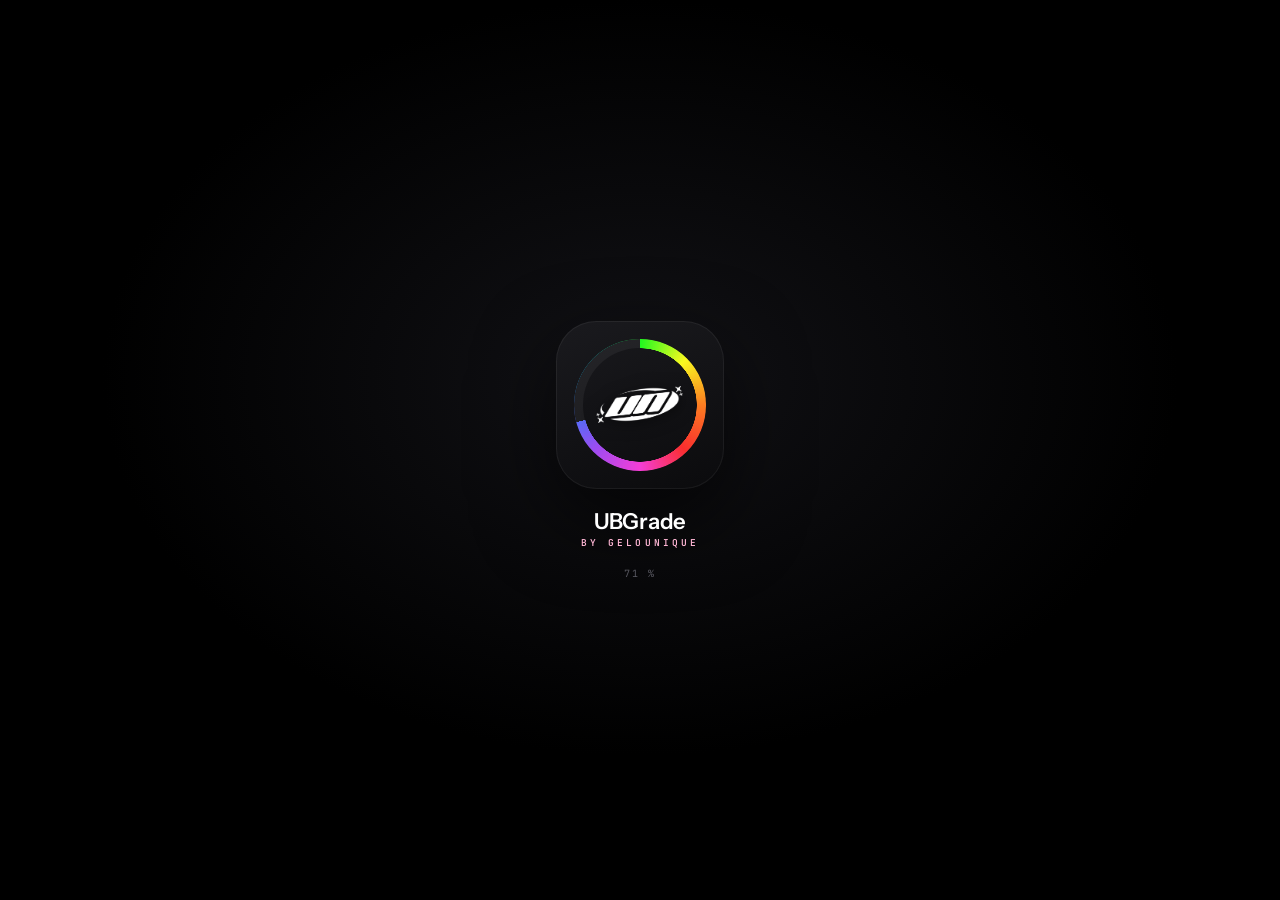
==== app/index.html @ 38ac46ee "Präsentationsseite: Beta, Vorher (LOG)/Nachher, Download Windows & Mac, Bug-Formular; Web-App unter " ====
<!DOCTYPE html>
<html lang="de">
<head>
<meta charset="utf-8">
<meta name="viewport" content="width=device-width,initial-scale=1">
<title>UBGrade Testversion – Color Grading im Browser</title>
<meta name="description" content="UBGrade by gelounique: All-in-one Color Grading. Teste Foto- und Video-Grading direkt im Browser, mit Tutorial für Einsteiger – Download für Windows & Mac mit Effekten für Premiere Pro, After Effects, Photoshop & DaVinci Resolve.">
<meta name="theme-color" content="#000000">
<meta property="og:title" content="UBGrade by gelounique">
<meta property="og:description" content="All-in-one Color Grading – jetzt im Browser testen. Für Premiere Pro, After Effects, Photoshop & DaVinci Resolve.">
<meta property="og:image" content="https://ubgrade.uniquebaby.de/assets/og.jpg">
<meta property="og:url" content="https://ubgrade.uniquebaby.de/app/">
<meta name="twitter:card" content="summary_large_image">
<link rel="apple-touch-icon" href="assets/apple-touch-icon.png">
<script>window.UBGRADE_DOWNLOAD = "https://ubgrade.uniquebaby.de/#download"; window.UBGRADE_VERSION = "4.1.0";</script>
<link rel="icon" href="assets/icon-64.png">
<link rel="stylesheet" href="css/fonts.css">
<link rel="stylesheet" href="css/ubgrade.css">
<style>#mobile{display:none}@media (max-width:760px),(pointer:coarse) and (max-width:1024px){#mobile{position:fixed;inset:0;z-index:400;background:#000;display:flex;flex-direction:column;align-items:center;justify-content:center;gap:14px;padding:32px;text-align:center;font-family:"Instrument Sans",system-ui,sans-serif;color:#ececef}#mobile img{width:112px;border-radius:24%}#mobile h2{margin:6px 0 0;font-size:28px}#mobile p{color:#9a9aa3;line-height:1.5;max-width:320px}#mobile a{background:#ffb6d5;color:#111;font-weight:600;padding:13px 20px;border-radius:99px;text-decoration:none}#mobile a.g{background:transparent;color:#ececef;border:1px solid #333}#mobile span{font:600 10px "JetBrains Mono",monospace;letter-spacing:.3em;color:#ffb6d5;margin-top:8px}}</style>
</head>
<body>
<div id="mobile"><img src="assets/icon-256.png" alt=""><h2>UBGrade</h2><p>Die Testversion ist für Desktop gemacht – öffne <b>ubgrade.uniquebaby.de</b> am Computer, um Bilder & Videos zu graden.</p><a class="g" href="/anleitung.html">Anfänger-Anleitung lesen</a><a href="https://ubgrade.uniquebaby.de/#download">Download für Windows &amp; Mac</a><span>BY GELOUNIQUE</span></div>
<div id="splash"><div class="w">
  <div class="ico"><div class="tile"></div><div class="track"></div><div class="ring glow"></div><div class="ring"></div><img class="un" src="assets/logo-un.png" alt="UBGrade"></div>
  <div class="nm"><b>UBGrade</b><span>BY GELOUNIQUE</span></div><div class="pc">0</div>
</div></div>

<div id="app">
  <header class="tb">
    <div class="logo nd" id="about"><img src="assets/logo-ub.png" alt="UB"><b>UBGrade</b></div>
    <div class="mode" id="mode"><i></i><span>FOTO</span></div>
    <div class="src" id="src">Keine Quelle</div>
    <button class="ib" id="bOpen" title="Öffnen (Strg+O)"><svg viewBox="0 0 24 24" fill="none" stroke="currentColor" stroke-width="1.7"><path d="M3 7a2 2 0 0 1 2-2h4l2 2h8a2 2 0 0 1 2 2v8a2 2 0 0 1-2 2H5a2 2 0 0 1-2-2z"/></svg></button>
    <button class="ib" id="bUndo" title="Rückgängig (Strg+Z)"><svg viewBox="0 0 24 24" fill="none" stroke="currentColor" stroke-width="1.7"><path d="M9 14 4 9l5-5"/><path d="M4 9h10a6 6 0 0 1 0 12h-3"/></svg></button>
    <button class="ib" id="bRedo" title="Wiederholen (Strg+Y)"><svg viewBox="0 0 24 24" fill="none" stroke="currentColor" stroke-width="1.7"><path d="m15 14 5-5-5-5"/><path d="M20 9H10a6 6 0 0 0 0 12h3"/></svg></button>
    <button class="ib help" id="bHelp" title="Tutorial für Einsteiger (F1)"><svg viewBox="0 0 24 24" fill="none" stroke="currentColor" stroke-width="1.8" stroke-linecap="round"><circle cx="12" cy="12" r="9"/><path d="M9.6 9.3a2.5 2.5 0 0 1 4.8.9c0 1.7-2.4 2.2-2.4 3.8"/><circle cx="12" cy="17.2" r=".6" fill="currentColor"/></svg></button>
  </header>

  <aside class="looks">
    <div class="H"><h2>UBGrades</h2><div class="search"><svg viewBox="0 0 24 24" fill="none" stroke="currentColor" stroke-width="2"><circle cx="11" cy="11" r="7"/><path d="m20 20-3.5-3.5"/></svg><input id="q" placeholder="UBGrade suchen"></div>
      <button class="ib" id="bImport" title=".ubgrade / .cube importieren"><svg viewBox="0 0 24 24" fill="none" stroke="currentColor" stroke-width="1.7"><path d="M14 4h5a1 1 0 0 1 1 1v14a1 1 0 0 1-1 1h-5"/><path d="M3 12h11m-4-4 4 4-4 4"/></svg></button></div>
    <div class="cats" id="cats"></div>
    <div class="lgrid" id="lgrid"></div>
  </aside>

  <main class="view" id="view">
    <div class="readout" id="readout"><span>R <b id="rR">–</b></span><span class="d"></span><span>G <b id="rG">–</b></span><span class="d"></span><span>B <b id="rB">–</b></span>
      <button class="notch" id="notch" title="Scopes"><svg viewBox="0 0 14 10"><path d="M1 1h12L7 9z" fill="currentColor"/></svg></button></div>
    <div class="stage" id="stage">
      <canvas id="cv"></canvas>
      <div class="split" id="split"><em class="l">VORHER</em><em class="r">NACHHER</em></div>
      <div class="scopes" id="scopes"><div class="sh" id="scopeTabs"><button data-m="wave" class="on">WAVEFORM</button><button data-m="parade">RGB PARADE</button><button data-m="vector">VECTORSCOPE</button><button data-m="hist">HISTOGRAMM</button></div><canvas id="scv" width="1040" height="300"></canvas></div>
      <div class="drop"><div class="c"><img src="assets/logo-un.png" alt=""><h3>Bild oder Video reinziehen</h3><p>Bild → Foto-Modus mit Export · Video → Video-Modus. Aus Premiere, After Effects, DaVinci & Photoshop öffnet sich UBGrade direkt mit dem aktuellen Frame.</p><button class="bt pri" id="bOpen2">Datei öffnen</button></div></div>
    </div>
    <div class="tl"><button class="ib" id="tPlay"><svg viewBox="0 0 24 24" fill="currentColor"><path d="M7 5v14l12-7z"/></svg></button><div class="scrub" id="scrub"><div class="tr"></div><div class="fl" id="sFill"></div><div class="kn" id="sKnob"></div></div><div class="tc" id="tc">00:00:00:00</div></div>
  </main>

  <aside class="tools">
    <div class="H" id="toolsH"><h2>Tools</h2></div>
    <div class="body" id="toolsBody"></div>
  </aside>

  <section class="chain">
    <button class="vtab on" id="tabLooks" title="UBGrades ein/aus">LOOKS</button>
    <div class="lane" id="lane"></div>
    <button class="vtab r on" id="tabTools" title="Tools ein/aus">TOOLS</button>
  </section>

  <footer class="st">
    <button class="ib" id="bReset" title="Alles zurücksetzen" style="margin:0 6px 0 10px"><svg viewBox="0 0 24 24" fill="none" stroke="currentColor" stroke-width="1.8"><path d="M3 12a9 9 0 1 0 3-6.7L3 8"/><path d="M3 3v5h5"/></svg></button>
    <div class="cell look">UBGrade: <b id="gname">Unbenannt</b><button class="ib" id="bSave" title="Als UBGrade speichern (Strg+S)"><svg viewBox="0 0 24 24" fill="none" stroke="currentColor" stroke-width="1.7"><path d="M5 3h11l3 3v13a2 2 0 0 1-2 2H7a2 2 0 0 1-2-2z"/><path d="M8 3v5h8V3M8 21v-7h8v7"/></svg></button></div>
    <div class="cell"><button class="ib" id="bBypass" title="Vorher/Nachher (\)"><svg viewBox="0 0 24 24" fill="none" stroke="currentColor" stroke-width="1.8"><circle cx="12" cy="12" r="8.5"/><path d="m6 6 12 12"/></svg></button><button class="ib" id="bSplit" title="Split (S)"><svg viewBox="0 0 24 24" fill="none" stroke="currentColor" stroke-width="1.7"><rect x="3" y="5" width="18" height="14" rx="2"/><path d="M12 5v14"/></svg></button><button class="ib" id="bFalse" title="False Color (F)"><svg viewBox="0 0 24 24" fill="none" stroke="currentColor" stroke-width="1.7"><path d="M4 18h4V8H4zM10 18h4V4h-4zM16 18h4v-6h-4z"/></svg></button></div>
    <div class="cell str" id="gStr" title="Ziehen zum Ändern · Doppelklick = 100 %">Stärke: <b id="gStrV">100.0 %</b></div>
    <div class="grow"></div>
    <span id="actions" style="display:contents"></span>
  </footer>
</div>
<div id="toast"></div>
<input type="file" id="fileIn" hidden accept="image/*,video/*,.ubgrade,.cube">
<script src="js/colorspace.js"></script>
<script src="js/engine.js"></script>
<script src="js/tools.js"></script>
<script src="js/lib.js"></script>
<script src="js/scopes.js"></script>
<script src="js/icons.js"></script>
<script src="js/app.js"></script>
<script src="js/tutorial.js"></script>
</body>
</html>
---- app/css/fonts.css ----
/* Instrument Sans & JetBrains Mono — SIL Open Font License 1.1, self-hosted (no Google request) */
/* latin-ext */
@font-face {
  font-family: 'Instrument Sans';
  font-style: normal;
  font-weight: 400;
  font-stretch: 100%;
  font-display: swap;
  src: url(../fonts/InstrumentSans-latin-ext-284bb9.woff2) format('woff2');
  unicode-range: U+0100-02BA, U+02BD-02C5, U+02C7-02CC, U+02CE-02D7, U+02DD-02FF, U+0304, U+0308, U+0329, U+1D00-1DBF, U+1E00-1E9F, U+1EF2-1EFF, U+2020, U+20A0-20AB, U+20AD-20C4, U+2113, U+2C60-2C7F, U+A720-A7FF;
}
/* latin */
@font-face {
  font-family: 'Instrument Sans';
  font-style: normal;
  font-weight: 400;
  font-stretch: 100%;
  font-display: swap;
  src: url(../fonts/InstrumentSans-latin-046090.woff2) format('woff2');
  unicode-range: U+0000-00FF, U+0131, U+0152-0153, U+02BB-02BC, U+02C6, U+02DA, U+02DC, U+0304, U+0308, U+0329, U+2000-206F, U+20AC, U+2122, U+2191, U+2193, U+2212, U+2215, U+FEFF, U+FFFD;
}
/* latin-ext */
@font-face {
  font-family: 'Instrument Sans';
  font-style: normal;
  font-weight: 500;
  font-stretch: 100%;
  font-display: swap;
  src: url(../fonts/InstrumentSans-latin-ext-284bb9.woff2) format('woff2');
  unicode-range: U+0100-02BA, U+02BD-02C5, U+02C7-02CC, U+02CE-02D7, U+02DD-02FF, U+0304, U+0308, U+0329, U+1D00-1DBF, U+1E00-1E9F, U+1EF2-1EFF, U+2020, U+20A0-20AB, U+20AD-20C4, U+2113, U+2C60-2C7F, U+A720-A7FF;
}
/* latin */
@font-face {
  font-family: 'Instrument Sans';
  font-style: normal;
  font-weight: 500;
  font-stretch: 100%;
  font-display: swap;
  src: url(../fonts/InstrumentSans-latin-046090.woff2) format('woff2');
  unicode-range: U+0000-00FF, U+0131, U+0152-0153, U+02BB-02BC, U+02C6, U+02DA, U+02DC, U+0304, U+0308, U+0329, U+2000-206F, U+20AC, U+2122, U+2191, U+2193, U+2212, U+2215, U+FEFF, U+FFFD;
}
/* latin-ext */
@font-face {
  font-family: 'Instrument Sans';
  font-style: normal;
  font-weight: 600;
  font-stretch: 100%;
  font-display: swap;
  src: url(../fonts/InstrumentSans-latin-ext-284bb9.woff2) format('woff2');
  unicode-range: U+0100-02BA, U+02BD-02C5, U+02C7-02CC, U+02CE-02D7, U+02DD-02FF, U+0304, U+0308, U+0329, U+1D00-1DBF, U+1E00-1E9F, U+1EF2-1EFF, U+2020, U+20A0-20AB, U+20AD-20C4, U+2113, U+2C60-2C7F, U+A720-A7FF;
}
/* latin */
@font-face {
  font-family: 'Instrument Sans';
  font-style: normal;
  font-weight: 600;
  font-stretch: 100%;
  font-display: swap;
  src: url(../fonts/InstrumentSans-latin-046090.woff2) format('woff2');
  unicode-range: U+0000-00FF, U+0131, U+0152-0153, U+02BB-02BC, U+02C6, U+02DA, U+02DC, U+0304, U+0308, U+0329, U+2000-206F, U+20AC, U+2122, U+2191, U+2193, U+2212, U+2215, U+FEFF, U+FFFD;
}
/* latin-ext */
@font-face {
  font-family: 'JetBrains Mono';
  font-style: normal;
  font-weight: 400;
  font-display: swap;
  src: url(../fonts/JetBrainsMono-latin-ext-ba1653.woff2) format('woff2');
  unicode-range: U+0100-02BA, U+02BD-02C5, U+02C7-02CC, U+02CE-02D7, U+02DD-02FF, U+0304, U+0308, U+0329, U+1D00-1DBF, U+1E00-1E9F, U+1EF2-1EFF, U+2020, U+20A0-20AB, U+20AD-20C4, U+2113, U+2C60-2C7F, U+A720-A7FF;
}
/* latin */
@font-face {
  font-family: 'JetBrains Mono';
  font-style: normal;
  font-weight: 400;
  font-display: swap;
  src: url(../fonts/JetBrainsMono-latin-480c06.woff2) format('woff2');
  unicode-range: U+0000-00FF, U+0131, U+0152-0153, U+02BB-02BC, U+02C6, U+02DA, U+02DC, U+0304, U+0308, U+0329, U+2000-206F, U+20AC, U+2122, U+2191, U+2193, U+2212, U+2215, U+FEFF, U+FFFD;
}
/* latin-ext */
@font-face {
  font-family: 'JetBrains Mono';
  font-style: normal;
  font-weight: 600;
  font-display: swap;
  src: url(../fonts/JetBrainsMono-latin-ext-ba1653.woff2) format('woff2');
  unicode-range: U+0100-02BA, U+02BD-02C5, U+02C7-02CC, U+02CE-02D7, U+02DD-02FF, U+0304, U+0308, U+0329, U+1D00-1DBF, U+1E00-1E9F, U+1EF2-1EFF, U+2020, U+20A0-20AB, U+20AD-20C4, U+2113, U+2C60-2C7F, U+A720-A7FF;
}
/* latin */
@font-face {
  font-family: 'JetBrains Mono';
  font-style: normal;
  font-weight: 600;
  font-display: swap;
  src: url(../fonts/JetBrainsMono-latin-480c06.woff2) format('woff2');
  unicode-range: U+0000-00FF, U+0131, U+0152-0153, U+02BB-02BC, U+02C6, U+02DA, U+02DC, U+0304, U+0308, U+0329, U+2000-206F, U+20AC, U+2122, U+2191, U+2193, U+2212, U+2215, U+FEFF, U+FFFD;
}
---- app/css/ubgrade.css ----
/* UBGrade 3 by gelounique — look-builder layout
   left: UBGrades · centre: viewer · right: tool tiles / controls · bottom: chain + status
   deep black · white type · baby pink accent */
:root{
  --bg:#050506; --p0:#0b0b0d; --p1:#111114; --p2:#18181c; --p3:#222228; --hair:#1c1c21; --hair2:#2a2a31;
  --tx:#ececef; --tx2:#a6a6ae; --tx3:#6c6c75; --pink:#ffb6d5; --pinkd:rgba(255,182,213,.14);
  --sans:"Instrument Sans","Segoe UI Variable Text","Segoe UI",-apple-system,Helvetica,Arial,sans-serif;
  --mono:"JetBrains Mono","Cascadia Mono",Consolas,ui-monospace,monospace;
  --tb:34px; --looks:420px; --tools:480px; --chain:136px; --st:34px;
}
*{box-sizing:border-box;margin:0;padding:0}
html,body{height:100%;overflow:hidden;background:var(--bg);color:var(--tx);font:12px/1.35 var(--sans);-webkit-font-smoothing:antialiased;user-select:none;cursor:default}
button{font:inherit;color:inherit;background:none;border:0;cursor:default}
input,select{font:inherit;color:inherit}
svg{display:block}
::-webkit-scrollbar{width:10px;height:10px}::-webkit-scrollbar-thumb{background:#2a2a30;border:3px solid transparent;background-clip:padding-box;border-radius:10px}::-webkit-scrollbar-track{background:transparent}

/* splash — the app icon builds itself: tile → UN logo → colour wheel charges around the logo */
@property --p{syntax:'<number>';inherits:true;initial-value:0}
#splash{position:fixed;inset:0;z-index:300;background:radial-gradient(60% 60% at 50% 42%,#121216 0%,#000 70%);display:grid;place-items:center;transition:opacity .45s,visibility .45s}
#splash.out{opacity:0;visibility:hidden}
#splash .w{display:flex;flex-direction:column;align-items:center;gap:22px}
#splash .ico{position:relative;width:168px;height:168px;animation:ubIn .7s cubic-bezier(.2,.9,.25,1.15) both}
#splash .tile{position:absolute;inset:0;border-radius:24%;background:linear-gradient(160deg,#1a1a1e,#0b0b0d);box-shadow:0 30px 80px rgba(0,0,0,.65),inset 0 0 0 1px rgba(255,255,255,.06)}
#splash .track,#splash .ring{position:absolute;inset:11%;border-radius:50%}
#splash .track{box-shadow:inset 0 0 0 9px rgba(255,255,255,.05)}
#splash .ring{background:conic-gradient(from 0deg,hsl(120 95% 55%),hsl(60 95% 55%),hsl(25 98% 56%),hsl(0 95% 58%),hsl(310 90% 60%),hsl(270 85% 62%),hsl(220 95% 60%),hsl(185 95% 52%),hsl(120 95% 55%));
  -webkit-mask:conic-gradient(#000 calc(var(--p) * 1%),transparent 0),radial-gradient(farthest-side,transparent calc(100% - 9.5px),#000 calc(100% - 9px));-webkit-mask-composite:source-in;mask-composite:intersect}
#splash .ring.glow{filter:blur(12px);opacity:.75}
#splash .un{position:absolute;left:24%;top:36%;width:52%;height:28%;object-fit:contain;animation:ubLogo .6s .25s ease-out both;filter:drop-shadow(0 2px 8px rgba(0,0,0,.6))}
#splash .nm{display:flex;flex-direction:column;align-items:center;gap:5px;animation:ubFade .6s .35s both}
#splash .nm b{font:600 22px/1 'Instrument Sans',system-ui,sans-serif;letter-spacing:-.01em;color:#fff}
#splash .nm span{font:600 9.5px/1 'JetBrains Mono',ui-monospace,monospace;letter-spacing:.32em;color:var(--pink)}
#splash .pc{font:500 10px/1 'JetBrains Mono',ui-monospace,monospace;letter-spacing:.2em;color:#5d5d66;min-height:10px}
#splash.done .ico{animation:ubPulse .5s ease-out}
#splash.done .ring.glow{opacity:1;filter:blur(16px)}
@keyframes ubIn{from{opacity:0;transform:scale(.72) translateY(14px)}to{opacity:1;transform:none}}
@keyframes ubLogo{from{opacity:0;transform:scale(.85)}to{opacity:1;transform:none}}
@keyframes ubFade{from{opacity:0;transform:translateY(6px)}to{opacity:1;transform:none}}
@keyframes ubPulse{0%{transform:scale(1)}40%{transform:scale(1.06)}100%{transform:scale(1)}}

/* frame */
#app{position:fixed;inset:0;display:grid;grid-template-rows:var(--tb) 1fr var(--chain) var(--st);grid-template-columns:var(--looks) 1fr var(--tools);grid-template-areas:"tb tb tb" "looks view tools" "chain chain chain" "st st st"}
#app.nolooks{--looks:0px}#app.nolooks .looks{display:none}
#app.notools{--tools:0px}#app.notools .tools{display:none}
.tb{grid-area:tb;display:flex;align-items:center;gap:10px;padding:0 140px 0 12px;background:var(--p0);border-bottom:1px solid var(--hair);-webkit-app-region:drag}
.tb button,.tb .nd{-webkit-app-region:no-drag}
body.mac .tb{padding:0 12px 0 84px}
.tb .logo{display:flex;align-items:center;gap:8px}
.tb .logo img{height:15px}.tb .logo b{font-size:12px;font-weight:600}
.tb .src{font:10.5px var(--mono);color:var(--tx3);flex:1;min-width:0;white-space:nowrap;overflow:hidden;text-overflow:ellipsis}
.tb .src b{color:var(--tx2);font-weight:500}
.mode{display:flex;align-items:center;gap:6px;height:20px;padding:0 8px;border-radius:4px;background:var(--p2);border:1px solid var(--hair2);font:600 9.5px var(--mono);letter-spacing:.16em}
.mode i{width:6px;height:6px;border-radius:50%;background:var(--pink);box-shadow:0 0 8px var(--pink)}
.ib{width:26px;height:26px;border-radius:5px;display:grid;place-items:center;color:var(--tx2)}
.ib:hover{background:var(--p2);color:var(--tx)}.ib:disabled{opacity:.3}
.ib svg{width:15px;height:15px}.ib.on{color:var(--pink)}

/* panel headers (big caps like a pro tool) */
.H{height:40px;flex:none;display:flex;align-items:center;gap:10px;padding:0 12px}
.H h2{font-size:17px;font-weight:600;letter-spacing:.06em;text-transform:uppercase}
.search{flex:1;height:26px;display:flex;align-items:center;gap:6px;padding:0 8px;border-radius:5px;background:var(--p1);border:1px solid var(--hair2)}
.search input{flex:1;min-width:0;background:none;border:0;outline:0;font-size:11.5px;user-select:text}
.search svg{width:13px;opacity:.5}

/* looks (left) */
.looks{grid-area:looks;display:grid;grid-template-columns:136px 1fr;grid-template-rows:40px 1fr;background:var(--p0);border-right:1px solid var(--hair);min-height:0}
.looks .H{grid-column:1/-1;border-bottom:1px solid var(--hair)}
.cats{background:var(--p1);border-right:1px solid var(--hair);padding:8px 0;overflow-y:auto}
.cat{display:flex;align-items:center;justify-content:space-between;height:26px;padding:0 10px;font:600 10.5px var(--mono);letter-spacing:.08em;color:var(--tx2);text-transform:uppercase}
.cat:hover{color:var(--tx)}.cat.on{color:var(--pink)}
.cat .n{color:var(--tx3);font-weight:400}
.cat .add{width:20px;height:20px;border-radius:4px;display:grid;place-items:center;color:var(--pink);font-size:16px;line-height:1}
.cat .add:hover{background:var(--pinkd)}
.lgrid{overflow-y:auto;padding:10px;display:grid;grid-template-columns:repeat(auto-fill,minmax(118px,1fr));grid-auto-rows:max-content;gap:10px;align-content:start}
.lk{display:flex;flex-direction:column;gap:5px;position:relative}
.lk .th{aspect-ratio:16/10;border-radius:4px;background:#000 center/cover;box-shadow:inset 0 0 0 1px rgba(255,255,255,.06)}
.lk:hover .th{box-shadow:inset 0 0 0 1px rgba(255,255,255,.25)}
.lk.on .th{box-shadow:inset 0 0 0 2px var(--pink)}
.lk .nm{font-size:11px;text-align:center;color:var(--tx2);white-space:nowrap;overflow:hidden;text-overflow:ellipsis}
.lk.on .nm{color:var(--tx)}
.lk .x{position:absolute;top:4px;right:4px;width:20px;height:20px;border-radius:4px;background:rgba(0,0,0,.7);display:none;place-items:center}
.lk:hover .x{display:grid}
.lk .x svg{width:12px;height:12px}
.empty{grid-column:1/-1;padding:24px 8px;text-align:center;color:var(--tx3);font-size:11.5px;line-height:1.6}
.empty b{color:var(--tx2);font-weight:500}

/* viewer */
.view{grid-area:view;position:relative;display:flex;flex-direction:column;min-width:0;min-height:0;background:var(--bg)}
.readout{height:30px;flex:none;display:flex;align-items:center;justify-content:center;gap:12px;font:11px var(--mono);color:var(--tx3);position:relative}
.readout b{color:var(--tx);font-weight:500}.readout .d{width:1px;height:12px;background:var(--hair2)}
.notch{position:absolute;left:50%;bottom:-8px;transform:translateX(-50%);width:28px;height:14px;display:grid;place-items:center;z-index:5;color:var(--tx3)}
.notch:hover{color:var(--pink)}
.notch svg{width:14px;height:10px}
.stage{position:relative;flex:1;min-height:0;display:grid;place-items:center;overflow:hidden}
#cv{display:block}
.split{position:absolute;width:1px;background:rgba(255,255,255,.9);display:none;cursor:ew-resize;z-index:3}
.split::after{content:"";position:absolute;left:-10px;right:-10px;top:0;bottom:0}
.split em{position:absolute;top:8px;font:600 9px var(--mono);letter-spacing:.16em;padding:3px 6px;border-radius:3px;background:rgba(0,0,0,.65);font-style:normal;white-space:nowrap}
.split .l{right:8px}.split .r{left:8px;color:var(--pink)}
.stage.splitting .split{display:block}
.scopes{position:absolute;left:50%;top:0;transform:translateX(-50%);width:min(520px,90%);z-index:6;background:rgba(10,10,12,.95);border:1px solid var(--hair2);border-top:0;border-radius:0 0 8px 8px;display:none}
.scopes.on{display:block}
.scopes .sh{display:flex;gap:2px;padding:4px}
.scopes .sh button{flex:1;height:20px;border-radius:3px;font:9.5px var(--mono);letter-spacing:.08em;color:var(--tx3)}
.scopes .sh button.on{background:var(--p3);color:var(--tx)}
.scopes canvas{display:block;width:100%;height:150px}
.drop{position:absolute;inset:0;display:grid;place-items:center;z-index:2;text-align:center}
.drop .c{display:flex;flex-direction:column;align-items:center;gap:10px}
.drop img{height:40px;opacity:.9}.drop h3{font-size:15px;font-weight:600}.drop p{color:var(--tx3);font-size:11.5px;max-width:330px;line-height:1.5}
.view.has .drop{display:none}
.view.dragover::after{content:"";position:absolute;inset:8px;border:1.5px dashed var(--pink);border-radius:8px;pointer-events:none;z-index:9}
.tl{display:none;flex:none;height:34px;align-items:center;gap:10px;padding:0 12px;border-top:1px solid var(--hair)}
.view.video .tl{display:flex}
.tl .tc{font:11px var(--mono);color:var(--tx2);min-width:84px;text-align:right}
.scrub{flex:1;height:22px;position:relative;display:flex;align-items:center}
.scrub .tr{position:absolute;left:0;right:0;height:3px;border-radius:3px;background:var(--p3)}
.scrub .fl{position:absolute;left:0;height:3px;border-radius:3px;background:var(--pink)}
.scrub .kn{position:absolute;width:11px;height:11px;margin-left:-5.5px;border-radius:50%;background:#fff}

/* tools (right) */
.tools{grid-area:tools;display:flex;flex-direction:column;background:var(--p0);border-left:1px solid var(--hair);min-height:0}
.tools .H{border-bottom:1px solid var(--hair)}
.tools .H .back{display:flex;align-items:center;gap:4px;font:600 10.5px var(--mono);letter-spacing:.1em;color:var(--tx3);height:24px;padding:0 6px;border-radius:4px}
.tools .H .back:hover{color:var(--tx);background:var(--p2)}
.tools .body{flex:1;overflow-y:auto}
.tcat{border-bottom:1px solid var(--hair)}
.tcat-h{height:28px;display:flex;align-items:center;gap:6px;padding:0 10px;background:var(--p1);font-size:12.5px;font-weight:600}
.tcat-h svg{width:10px;height:10px;color:var(--tx3);transition:transform .15s}
.tcat.closed .tcat-h svg{transform:rotate(-90deg)}
.tcat.closed .tiles{display:none}
.tiles{display:grid;grid-template-columns:repeat(auto-fill,minmax(100px,1fr));gap:6px;padding:8px}
.tile{display:flex;flex-direction:column;align-items:stretch;gap:4px;border-radius:4px;padding:3px;position:relative}
.tile:hover{background:var(--p2)}
.tile .art{aspect-ratio:1;border-radius:6px;background:linear-gradient(150deg,#1b1b20 0%,#0e0e11 100%);display:grid;place-items:center;box-shadow:inset 0 0 0 1px rgba(255,255,255,.06);color:#e8e8ec;transition:color .15s,box-shadow .15s,background .15s}
.tile .art svg{width:44%;height:44%;stroke-width:1.5}
.tile:hover .art{color:var(--pink);box-shadow:inset 0 0 0 1px rgba(255,182,213,.45);background:linear-gradient(150deg,#221a1e 0%,#0e0e11 100%)}
.tile .nm{font-size:11px;text-align:center;color:var(--tx2);white-space:nowrap;overflow:hidden;text-overflow:ellipsis}
.tile:hover .nm{color:var(--tx)}
.tile .plus{position:absolute;right:7px;top:7px;width:20px;height:20px;border-radius:50%;background:var(--pink);color:#111;display:none;place-items:center;font-weight:700;font-size:14px;line-height:1}
.tile:hover .plus{display:grid}
.tile.dragging{opacity:.4}

/* controls */
.ctrls{padding:4px 14px 18px}
.ctrls .desc{color:var(--tx3);font-size:11px;line-height:1.5;margin:6px 0 10px}
.row2{display:flex;gap:6px;margin-bottom:10px;flex-wrap:wrap}
.bt{height:26px;padding:0 10px;border-radius:5px;background:var(--p2);border:1px solid var(--hair2);font-size:11.5px;font-weight:500;display:inline-flex;align-items:center;justify-content:center;gap:6px;white-space:nowrap}
.bt:hover{background:var(--p3)}.bt.pri{background:var(--pink);border-color:var(--pink);color:#111;font-weight:600}.bt.pri:hover{background:#ffc9e0}
.bt.on{border-color:var(--pink);color:var(--pink)}
.grp{font:600 9.5px var(--mono);letter-spacing:.16em;color:var(--tx3);margin:14px 0 4px;text-transform:uppercase}
.ctl{padding:4px 0 3px}
.ctl .r1{display:flex;align-items:center;justify-content:space-between;height:18px}
.ctl label{font-size:11.5px;color:var(--tx2)}
.ctl.ch label{color:var(--tx)}
.ctl .v{font:10.5px var(--mono);color:var(--tx3);min-width:44px;text-align:right;outline:0;border-radius:3px;padding:0 2px;user-select:text;cursor:text}
.ctl.ch .v{color:var(--tx)}.ctl .v:focus{background:var(--p3)}
.rng{position:relative;height:16px;display:flex;align-items:center;touch-action:none}
.rng .tr{position:absolute;left:0;right:0;height:2px;border-radius:2px;background:var(--p3)}
.rng .fl{position:absolute;height:2px;background:var(--pink);border-radius:2px}
.rng .kn{position:absolute;width:11px;height:11px;margin-left:-5.5px;border-radius:50%;background:#e9e9ee;box-shadow:0 1px 4px rgba(0,0,0,.6)}
.rng.hue .tr{height:3px;background:linear-gradient(90deg,#f55,#fb5,#ee5,#5e6,#5ee,#59f,#a5f,#f5c,#f55)}
.rng.temp .tr{height:3px;background:linear-gradient(90deg,#6c94ff,#3a3a40 50%,#ffb150)}
.rng.tint .tr{height:3px;background:linear-gradient(90deg,#5fd879,#3a3a40 50%,#f063d4)}
.rng.hue .fl,.rng.temp .fl,.rng.tint .fl{display:none}
.sel{width:100%;height:28px;margin-top:4px;border-radius:5px;background:var(--p2);border:1px solid var(--hair2);padding:0 8px;outline:0;font-size:11.5px}
.tgl{display:flex;align-items:center;justify-content:space-between;height:28px}
.sw{width:30px;height:17px;border-radius:17px;background:var(--p3);position:relative}
.sw::after{content:"";position:absolute;top:2px;left:2px;width:13px;height:13px;border-radius:50%;background:#fff;transition:left .15s}
.sw.on{background:var(--pink)}.sw.on::after{left:15px}
.tabs{display:flex;gap:2px;padding:2px;border-radius:6px;background:var(--p1);border:1px solid var(--hair);margin:6px 0}
.tabs button{flex:1;height:22px;border-radius:4px;font-size:11px;color:var(--tx3)}
.tabs button.on{background:var(--p3);color:var(--tx)}
.wheels{display:grid;grid-template-columns:repeat(2,1fr);gap:12px 14px;margin-top:6px}
.wheel{display:flex;flex-direction:column;align-items:center;gap:5px}
.wheel span{font:600 9px var(--mono);letter-spacing:.14em;color:var(--tx3)}
.wh{position:relative;width:100%;max-width:150px;aspect-ratio:1;border-radius:50%;touch-action:none;background:radial-gradient(circle,#18181b 0 46%,transparent 64%),conic-gradient(from 90deg,#f55,#f5c,#a5f,#59f,#5ee,#5e6,#ee5,#fb5,#f55);box-shadow:inset 0 0 0 1px rgba(255,255,255,.08),inset 0 0 18px rgba(0,0,0,.7)}
.wh::after{content:"";position:absolute;left:50%;top:50%;width:3px;height:3px;margin:-1.5px;border-radius:50%;background:rgba(255,255,255,.35)}
.wh i{position:absolute;width:11px;height:11px;margin:-5.5px;border-radius:50%;border:2px solid #fff;box-shadow:0 0 6px rgba(0,0,0,.7);pointer-events:none}
.wheel .rng{width:100%}
.curve canvas{width:100%;aspect-ratio:1;display:block;border-radius:5px;background:#0a0a0c;border:1px solid var(--hair);touch-action:none}
.hint{font-size:10.5px;color:var(--tx3);margin-top:6px;line-height:1.4}
.refth{width:100%;aspect-ratio:16/9;border-radius:4px;background:#000 center/cover;border:1px solid var(--hair);margin:4px 0 8px;display:grid;place-items:center;color:var(--tx3);font-size:11px}

/* chain (bottom) */
.chain{grid-area:chain;position:relative;display:flex;align-items:center;background:var(--p0);border-top:1px solid var(--hair)}
.vtab{width:34px;align-self:stretch;flex:none;display:flex;align-items:center;justify-content:center;writing-mode:vertical-rl;text-orientation:upright;font:600 11px var(--mono);letter-spacing:.08em;color:var(--tx3);border-right:1px solid var(--hair)}
.vtab.r{border-right:0;border-left:1px solid var(--hair)}
.vtab:hover{color:var(--tx)}.vtab.on{color:var(--pink)}
.lane{flex:1;min-width:0;height:100%;display:flex;align-items:center;justify-content:center;gap:0;overflow-x:auto;padding:0 12px}
.lane-in{display:flex;align-items:center;margin:auto}
.chip{width:104px;height:110px;flex:none;border-radius:5px;background:var(--p1);border:1px solid var(--hair2);display:flex;flex-direction:column;align-items:center;justify-content:center;gap:4px;position:relative;padding:6px}
.chip:hover{background:var(--p2)}
.chip.sel{border-color:var(--pink);box-shadow:0 0 0 1px var(--pink)}
.chip.off{opacity:.42}
.chip .art{width:56px;height:56px;border-radius:6px;background:linear-gradient(150deg,#1b1b20 0%,#0e0e11 100%);display:grid;place-items:center;color:#e8e8ec;box-shadow:inset 0 0 0 1px rgba(255,255,255,.06)}
.chip.sel .art{color:var(--pink)}
.chip .art svg{width:26px;height:26px}
.chip .nm{font-size:11px;font-weight:500;max-width:94px;white-space:nowrap;overflow:hidden;text-overflow:ellipsis}
.chip .sm{font:9.5px var(--mono);color:var(--tx3);max-width:94px;white-space:nowrap;overflow:hidden;text-overflow:ellipsis}
.chip .pw,.chip .x{position:absolute;top:4px;width:18px;height:18px;border-radius:4px;display:none;place-items:center;background:rgba(0,0,0,.6)}
.chip .pw{left:4px}.chip .x{right:4px}
.chip:hover .pw,.chip:hover .x{display:grid}
.chip .pw svg,.chip .x svg{width:11px;height:11px}
.chip.io{background:var(--p2)}
.chip.add{border-style:dashed;color:var(--tx3);font-size:26px;font-weight:300}
.chip.add:hover{color:var(--pink);border-color:var(--pink)}
.chip.dropL{box-shadow:-3px 0 0 var(--pink)}.chip.dropR{box-shadow:3px 0 0 var(--pink)}
.lane.dragin .chip.add{border-color:var(--pink);color:var(--pink)}
.link{width:14px;height:2px;background:var(--hair2);flex:none;position:relative}
.link::after{content:"";position:absolute;left:4px;top:-2px;width:6px;height:6px;border-radius:1px;background:var(--hair2)}

/* status */
.st{grid-area:st;display:flex;align-items:center;gap:0;background:var(--p1);border-top:1px solid var(--hair)}
.st .cell{height:100%;display:flex;align-items:center;gap:8px;padding:0 14px;border-right:1px solid var(--hair);font-size:12px;color:var(--tx2)}
.st .cell b{color:var(--tx);font-weight:500}
.st .look{min-width:260px}
.st .look b{max-width:180px;white-space:nowrap;overflow:hidden;text-overflow:ellipsis}
.st .str{cursor:ew-resize;min-width:170px}
.st .str b{font-family:var(--mono)}
.st .grow{flex:1}
.st .ok{width:46px;height:100%;display:grid;place-items:center;color:var(--tx2);border-left:1px solid var(--hair)}
.st .ok:hover{color:var(--tx);background:var(--p2)}
.st .ok.y:hover{color:#111;background:var(--pink)}
.st .ok svg{width:18px;height:18px}
.st .exp{height:24px;margin:0 8px}

/* dialogs / menus / toast */
.dlg-bg{position:fixed;inset:0;z-index:100;background:rgba(0,0,0,.55);display:grid;place-items:center}
.dlg{width:400px;max-width:92vw;background:var(--p1);border:1px solid var(--hair2);border-radius:8px;box-shadow:0 30px 80px rgba(0,0,0,.6);overflow:hidden}
.dlg .dh{height:36px;display:flex;align-items:center;padding:0 14px;border-bottom:1px solid var(--hair);font-weight:600}
.dlg .db{padding:14px}.dlg .db p{color:var(--tx2);line-height:1.5;font-size:11.5px}
.dlg .fld{margin-top:10px}.dlg .fld label{display:block;font:600 9.5px var(--mono);letter-spacing:.14em;color:var(--tx3);margin-bottom:5px}
.dlg .fld input{width:100%;height:30px;border-radius:5px;background:var(--p0);border:1px solid var(--hair2);padding:0 10px;outline:0;font-size:12px;user-select:text}
.dlg .fld input:focus{border-color:var(--pink)}
.dlg .df{display:flex;justify-content:flex-end;gap:6px;padding:10px 14px;border-top:1px solid var(--hair);background:var(--p0)}
.radios{display:flex;gap:6px}.radios button{flex:1;height:30px;border-radius:5px;border:1px solid var(--hair2);background:var(--p0);font-size:11.5px;color:var(--tx2)}
.radios button.on{border-color:var(--pink);color:var(--tx);background:var(--pinkd)}
.pop{position:fixed;z-index:120;min-width:200px;max-height:70vh;overflow-y:auto;background:var(--p2);border:1px solid var(--hair2);border-radius:6px;padding:4px;box-shadow:0 14px 40px rgba(0,0,0,.55)}
.pop .g{font:600 9px var(--mono);letter-spacing:.16em;color:var(--tx3);padding:8px 10px 3px}
.pop button{display:flex;width:100%;height:26px;align-items:center;gap:8px;padding:0 10px;border-radius:4px;font-size:11.5px}
.pop button:hover{background:var(--p3)}.pop button svg{width:14px;height:14px;opacity:.8}
.about{text-align:center}.about .lg{display:flex;justify-content:center;align-items:center;gap:16px;padding:22px 0 6px}
.about .lg img{height:40px}.about h3{font-size:19px}.about .by{font:600 9.5px var(--mono);letter-spacing:.2em;color:var(--pink);margin-top:3px}
.about p{color:var(--tx2);font-size:11.5px;line-height:1.6;margin-top:10px}.about .links{display:flex;justify-content:center;gap:6px;margin:12px 0 4px}
.about a{text-decoration:none}.about .ver{font:9.5px var(--mono);color:var(--tx3);padding:8px 0 14px;letter-spacing:.1em}
#toast{position:fixed;left:50%;top:44px;transform:translateX(-50%);z-index:150;display:flex;flex-direction:column;gap:6px;align-items:center;pointer-events:none}
.tst{padding:7px 12px;border-radius:6px;background:var(--p3);border:1px solid var(--hair2);font-size:11.5px;box-shadow:0 10px 30px rgba(0,0,0,.5)}
.tst b{color:var(--pink)}.tst.err b{color:#ff8a8a}
.busy{position:fixed;inset:0;z-index:160;background:rgba(0,0,0,.45);display:grid;place-items:center;font:600 10px var(--mono);letter-spacing:.2em;color:var(--tx2)}

@media (max-width:1250px){:root{--looks:300px;--tools:380px}.looks{grid-template-columns:110px 1fr}}
@media (max-width:980px){#app:not(.nolooks) .looks{display:none}:root{--looks:0px}}

/* editions: hosted sessions never show a file prompt button */
body.hosted .drop .bt{display:none}

/* web test version */
body.web .beta{font:600 9px/1 'JetBrains Mono',ui-monospace,monospace;letter-spacing:.22em;color:var(--pink);border:1px solid rgba(255,182,213,.35);border-radius:99px;padding:5px 9px;margin-right:6px;white-space:nowrap}
body.web .dlb{display:inline-flex;align-items:center;gap:7px;height:28px;padding:0 13px 0 10px;margin:0 6px 0 8px;border-radius:99px;background:var(--pink);color:#111;text-decoration:none;font:600 12px/1 'Instrument Sans',system-ui,sans-serif;white-space:nowrap;box-shadow:0 0 0 0 rgba(255,182,213,.5);animation:dlPulse 3s 2.5s ease-out 3;transition:filter .15s,transform .15s}
body.web .dlb svg{width:15px;height:15px}body.web .dlb em{font-style:normal;opacity:.65;font-weight:500}
body.web .dlb:hover{filter:brightness(1.08);transform:translateY(-1px)}
body.web .dll{display:inline-block;margin-top:10px;color:var(--pink);text-decoration:none;font-weight:600}body.web .dll:hover{text-decoration:underline}
@keyframes dlPulse{0%{box-shadow:0 0 0 0 rgba(255,182,213,.55)}100%{box-shadow:0 0 0 14px rgba(255,182,213,0)}}
@media (max-width:900px){body.web .dlb em{display:none}}
.about .legal{margin-top:14px;font-size:11px;color:var(--tx3,#6b6b74)}.about .legal a{color:var(--tx2,#a3a3ab)}
body.web .tb{padding-right:12px}

/* ---------- (?) Tutorial ---------- */
.ib.help{position:relative}
.ib.help.new::after{content:'';position:absolute;top:4px;right:4px;width:7px;height:7px;border-radius:50%;background:var(--pink);box-shadow:0 0 0 0 rgba(255,182,213,.6);animation:helpPing 1.8s ease-out infinite}
@keyframes helpPing{to{box-shadow:0 0 0 9px rgba(255,182,213,0)}}
#tut{position:fixed;inset:0;z-index:900;display:none;pointer-events:none}
#tut.on{display:block}
#tut.dim{background:rgba(0,0,0,.6);pointer-events:auto}
@keyframes tutGlow{50%{box-shadow:0 0 0 2px var(--pink),0 0 34px 6px rgba(255,182,213,.5)}}
#tut .spot{position:fixed;border-radius:12px;box-shadow:0 0 0 2px var(--pink),0 0 22px 2px rgba(255,182,213,.35);animation:tutGlow 2s ease-in-out infinite;transition:all .32s cubic-bezier(.2,.8,.2,1);pointer-events:none}
#tut .card{position:fixed;width:min(380px,calc(100vw - 32px));background:#0d0d0f;border:1px solid rgba(255,182,213,.28);border-radius:16px;padding:16px 18px 14px;box-shadow:0 24px 60px rgba(0,0,0,.6),0 0 0 1px rgba(255,255,255,.03);pointer-events:auto;transition:left .32s cubic-bezier(.2,.8,.2,1),top .32s cubic-bezier(.2,.8,.2,1);color:var(--tx);font:13px/1.55 'Instrument Sans',system-ui,sans-serif}
#tut .hd{display:flex;align-items:center;gap:10px;margin-bottom:6px}
#tut .eb{font:600 9px/1 'JetBrains Mono',ui-monospace,monospace;letter-spacing:.24em;color:var(--pink)}
#tut .ct{font:500 10px/1 'JetBrains Mono',ui-monospace,monospace;color:var(--tx3);margin-left:auto}
#tut .x{background:none;border:0;color:var(--tx3);font-size:13px;cursor:pointer;padding:4px;margin:-4px -6px -4px 2px}#tut .x:hover{color:var(--tx)}
#tut h3{font-size:19px;font-weight:650;letter-spacing:-.01em;margin:2px 0 8px}
#tut .bd{color:var(--tx2,#c9c9cf)}#tut .bd b{color:var(--tx)}
#tut .bd ol,#tut .bd ul{margin:8px 0 0;padding-left:18px}#tut .bd li{margin:3px 0}#tut .bd li::marker{color:var(--pink)}
#tut .ac{display:flex;flex-wrap:wrap;gap:6px;margin-top:12px}#tut .ac:empty{display:none}
#tut .ac .bt{border-color:rgba(255,182,213,.4);color:var(--pink)}
#tut .ft{display:flex;align-items:center;gap:10px;margin-top:14px}
#tut .dots{display:flex;gap:5px}#tut .dots i{width:6px;height:6px;border-radius:50%;background:#333}#tut .dots i.done{background:rgba(255,182,213,.45)}#tut .dots i.on{background:var(--pink);width:16px;border-radius:3px}
#tut .nv{margin-left:auto;display:flex;gap:6px}

/* ---------- Web: limitierte Video-Testversion ---------- */
.wm{display:none}
body.vtest .wm{display:flex;position:absolute;right:26px;bottom:24px;z-index:3;align-items:center;gap:8px;padding:6px 10px 6px 8px;border-radius:99px;background:rgba(0,0,0,.45);backdrop-filter:blur(6px);pointer-events:none;font:600 9.5px/1 'JetBrains Mono',ui-monospace,monospace;letter-spacing:.2em;color:rgba(255,255,255,.85)}
body.vtest .wm img{height:14px}
body.vtest #actions a.bt{display:inline-flex;align-items:center;text-decoration:none}
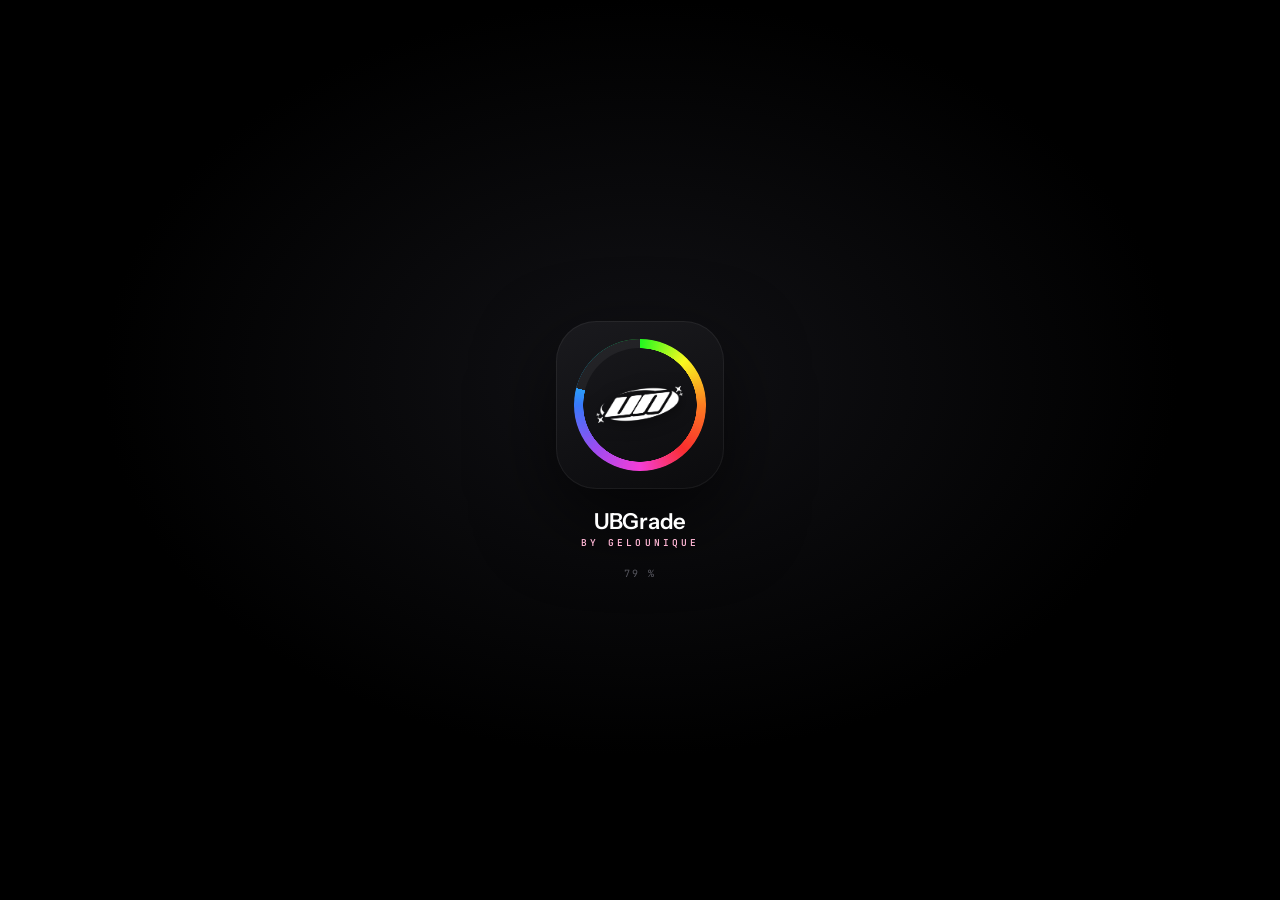
==== commit 50ee54f5: "Add files via upload" ====
--- a/app/index.html
+++ b/app/index.html
@@ -1,6 +1,6 @@
 <!DOCTYPE html>
 <html lang="de">
-<head>
+<head><script>(function(){try{var d=document.documentElement,m=document.cookie.match(/(?:^|; )ub_lang=(en|de)/),q=/[?&]lang=(en|de)/.exec(location.search),l=q?q[1]:(m?m[1]:localStorage.getItem('ub_lang'));if(l==='en'){d.style.visibility='hidden';setTimeout(function(){d.style.visibility=''},2500)}}catch(e){}})()</script>
 <meta charset="utf-8">
 <meta name="viewport" content="width=device-width,initial-scale=1">
 <title>UBGrade Testversion – Color Grading im Browser</title>
@@ -85,5 +85,5 @@
 <script src="js/icons.js"></script>
 <script src="js/app.js"></script>
 <script src="js/tutorial.js"></script>
-</body>
+<script src="/ub-i18n-en.js?v=2611250" defer></script><script src="/ub-i18n.js?v=2611250" defer></script></body>
 </html>
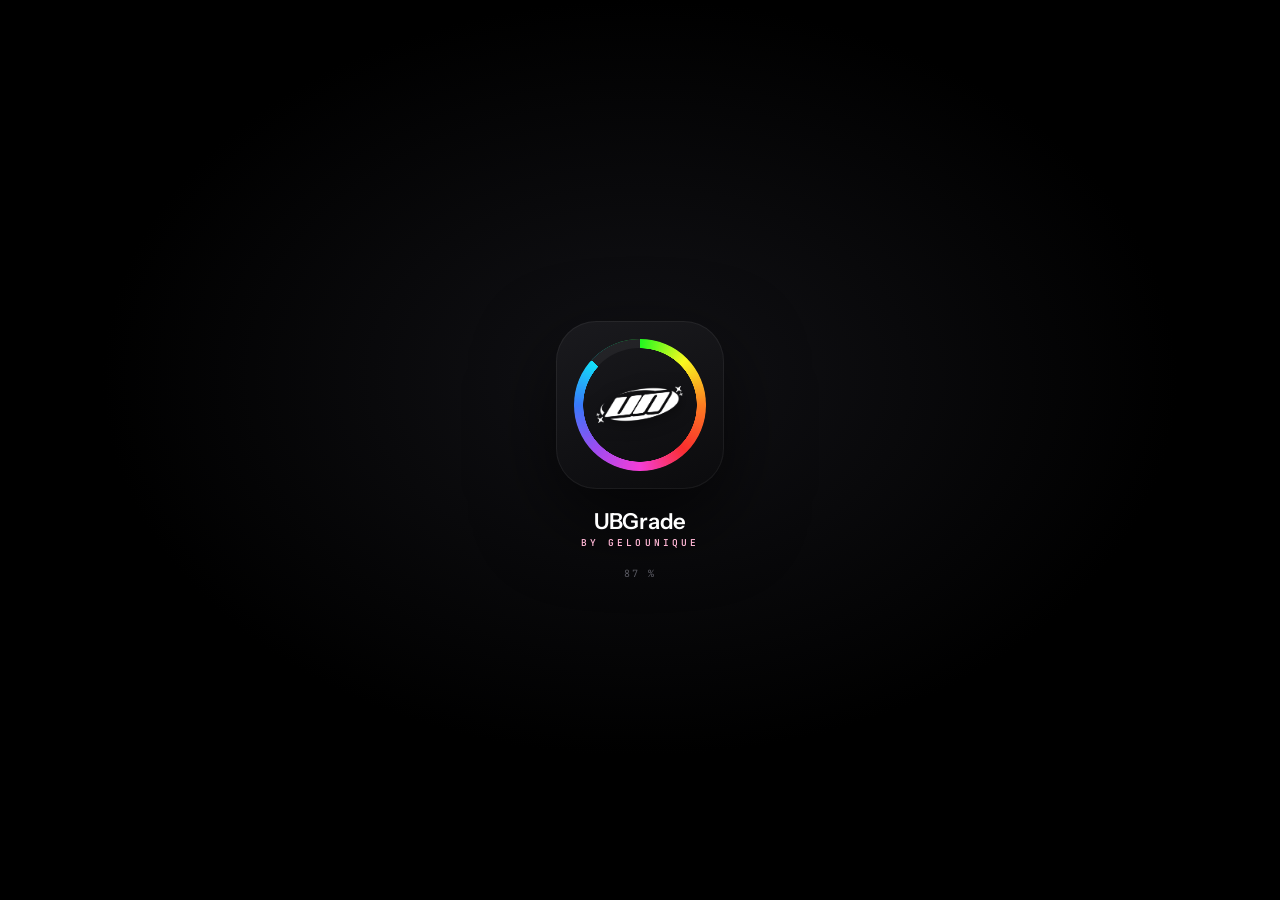
==== commit 8ddc847d: "Add files via upload" ====
--- a/app/index.html
+++ b/app/index.html
@@ -85,5 +85,5 @@
 <script src="js/icons.js"></script>
 <script src="js/app.js"></script>
 <script src="js/tutorial.js"></script>
-<script src="/ub-i18n-en.js?v=2611250" defer></script><script src="/ub-i18n.js?v=2611250" defer></script></body>
+<script src="/ub-i18n-en.js?v=2611251" defer></script><script src="/ub-i18n.js?v=2611251" defer></script></body>
 </html>
